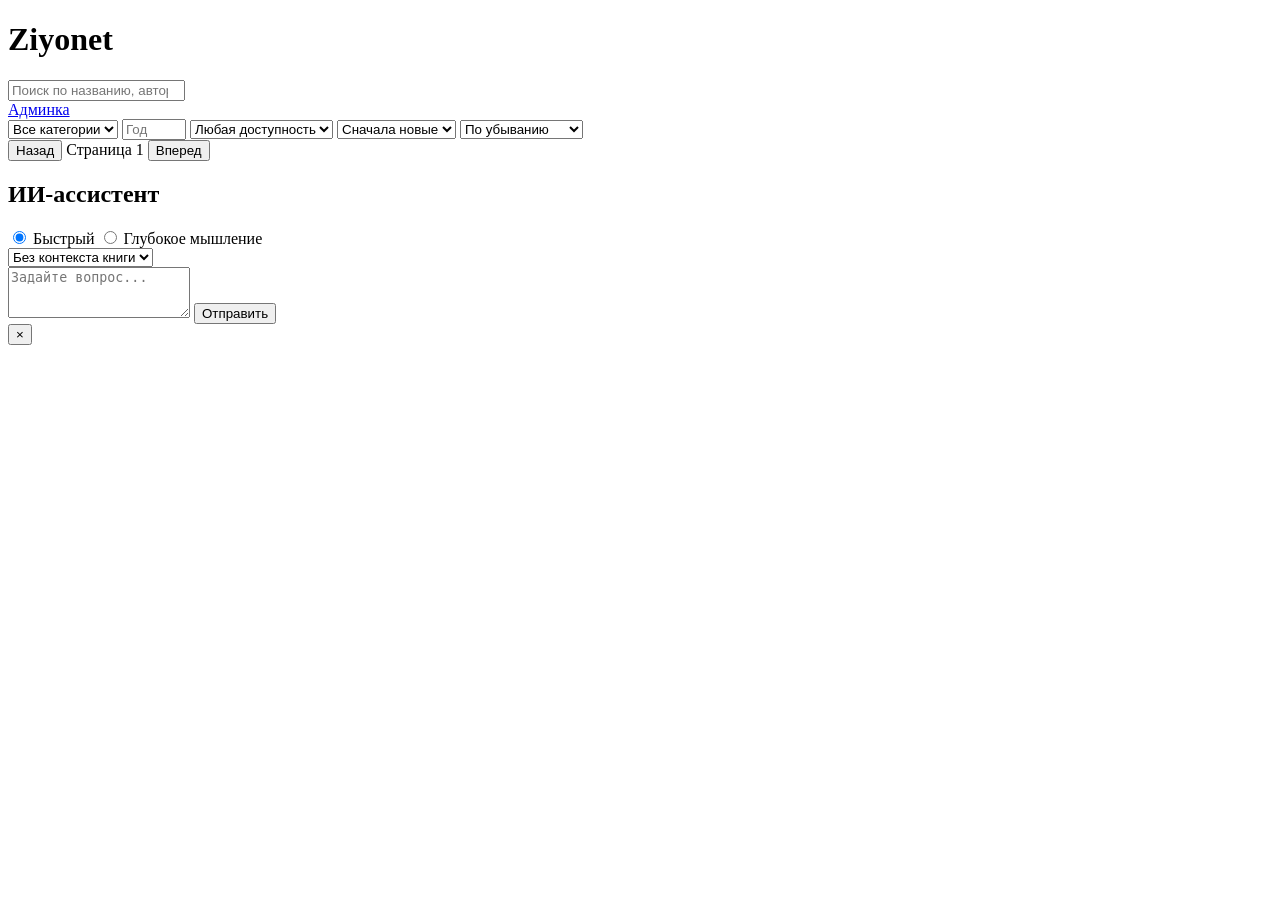
==== frontend/index.html @ 66773336 "feat: implement ziyonet MVP backend and frontend foundation Agent-Logs-Url: https://github.com/HxOpS" ====
<!doctype html>
<html lang="ru">
  <head>
    <meta charset="UTF-8" />
    <meta name="viewport" content="width=device-width, initial-scale=1.0" />
    <title>Ziyonet — Библиотека</title>
    <link rel="stylesheet" href="/static/css/main.css" />
    <link rel="stylesheet" href="/static/css/components.css" />
    <link rel="stylesheet" href="/static/css/animations.css" />
  </head>
  <body>
    <header class="header sticky">
      <div class="container row between center">
        <h1>Ziyonet</h1>
        <div class="search-wrap">
          <input id="searchInput" type="search" placeholder="Поиск по названию, автору, ISBN, категории" />
        </div>
        <a class="btn ghost" href="/admin.html">Админка</a>
      </div>
    </header>

    <main class="container grid-main">
      <section class="panel fade-in" id="catalogSection">
        <div class="row gap-sm wrap filters">
          <select id="categoryFilter"><option value="">Все категории</option></select>
          <input id="yearFilter" type="number" min="0" max="3000" placeholder="Год" />
          <select id="availabilityFilter">
            <option value="">Любая доступность</option>
            <option value="true">В наличии</option>
            <option value="false">Нет в наличии</option>
          </select>
          <select id="sortBy">
            <option value="created_at">Сначала новые</option>
            <option value="title">По названию</option>
            <option value="year">По году</option>
          </select>
          <select id="orderBy">
            <option value="desc">По убыванию</option>
            <option value="asc">По возрастанию</option>
          </select>
        </div>
        <div id="booksGrid" class="books-grid"></div>
        <div class="row between center mt-md">
          <button id="prevPage" class="btn ghost">Назад</button>
          <span id="pageInfo">Страница 1</span>
          <button id="nextPage" class="btn ghost">Вперед</button>
        </div>
      </section>

      <section class="panel fade-in">
        <h2>ИИ-ассистент</h2>
        <div class="row gap-sm">
          <label class="mode"><input type="radio" name="mode" value="fast" checked /> Быстрый</label>
          <label class="mode"><input type="radio" name="mode" value="deep" /> Глубокое мышление</label>
        </div>
        <select id="bookContextSelect" class="mt-sm"><option value="">Без контекста книги</option></select>
        <div id="chatMessages" class="chat-box mt-sm"></div>
        <div class="row gap-sm mt-sm">
          <textarea id="chatInput" rows="3" placeholder="Задайте вопрос..." class="grow"></textarea>
          <button id="sendBtn" class="btn primary">Отправить</button>
        </div>
      </section>
    </main>

    <div id="quickModal" class="modal hidden">
      <div class="modal-content">
        <button class="close" id="modalClose">×</button>
        <div id="modalBody"></div>
      </div>
    </div>

    <div id="toast" class="toast hidden"></div>

    <script src="/static/js/utils.js"></script>
    <script src="/static/js/api.js"></script>
    <script src="/static/js/catalog.js"></script>
    <script src="/static/js/chat.js"></script>
    <script src="/static/js/app.js"></script>
  </body>
</html>
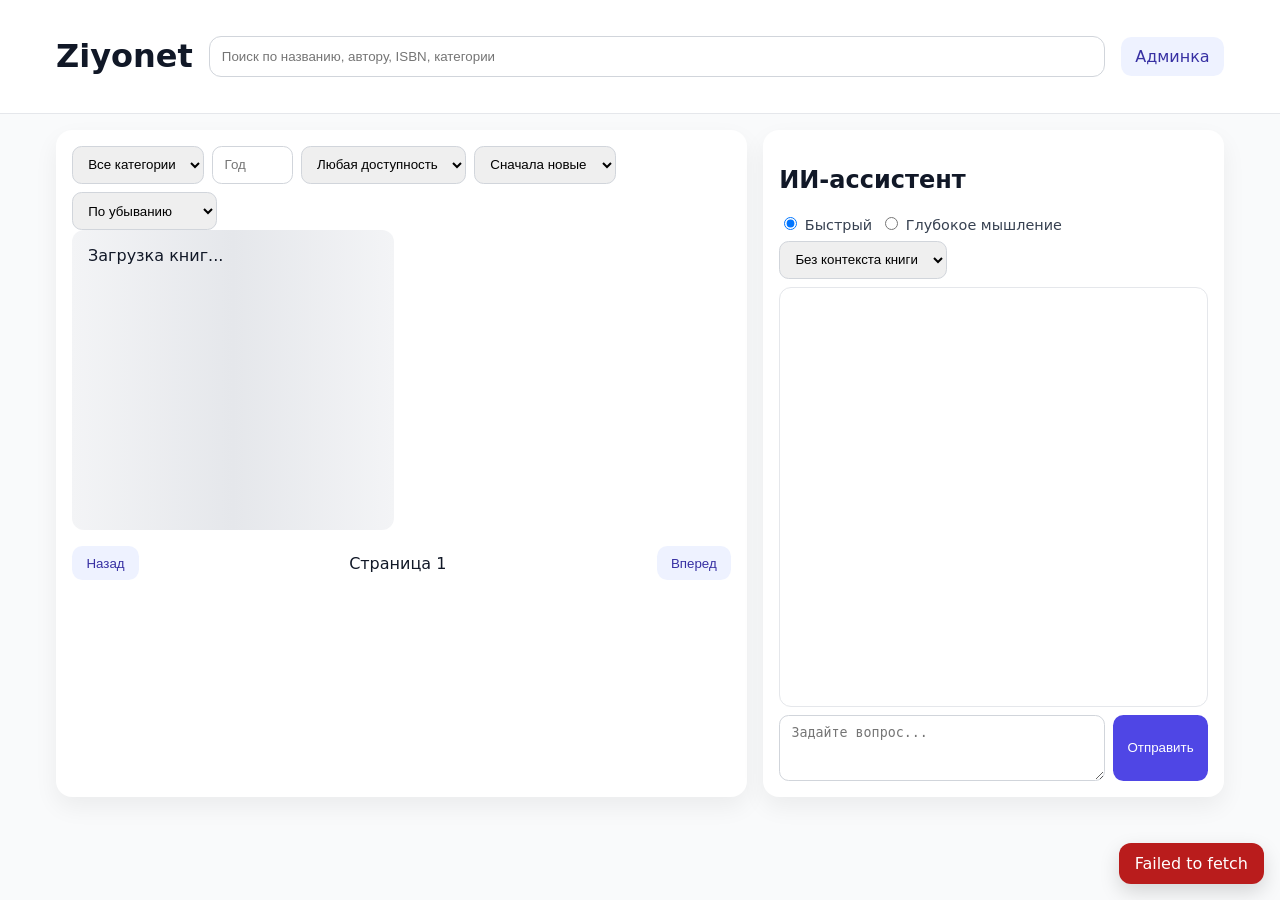
==== commit 4955dc76: "merge: resolve conflicts, accept server updates (security + fixes)" ====
--- a/frontend/index.html
+++ b/frontend/index.html
@@ -4,9 +4,9 @@
     <meta charset="UTF-8" />
     <meta name="viewport" content="width=device-width, initial-scale=1.0" />
     <title>Ziyonet — Библиотека</title>
-    <link rel="stylesheet" href="/static/css/main.css" />
-    <link rel="stylesheet" href="/static/css/components.css" />
-    <link rel="stylesheet" href="/static/css/animations.css" />
+    <link rel="stylesheet" href="css/main.css" />
+    <link rel="stylesheet" href="css/components.css" />
+    <link rel="stylesheet" href="css/animations.css" />
   </head>
   <body>
     <header class="header sticky">
@@ -71,10 +71,10 @@
 
     <div id="toast" class="toast hidden"></div>
 
-    <script src="/static/js/utils.js"></script>
-    <script src="/static/js/api.js"></script>
-    <script src="/static/js/catalog.js"></script>
-    <script src="/static/js/chat.js"></script>
-    <script src="/static/js/app.js"></script>
+    <script src="js/utils.js"></script>
+    <script src="js/api.js"></script>
+    <script src="js/catalog.js"></script>
+    <script src="js/chat.js"></script>
+    <script src="js/app.js"></script>
   </body>
 </html>
--- a/frontend/css/main.css
+++ b/frontend/css/main.css
@@ -0,0 +1,71 @@
+:root {
+  --primary: #4f46e5;
+  --secondary: #10b981;
+  --bg: #f9fafb;
+  --text: #111827;
+  --accent: #f59e0b;
+  --muted: #6b7280;
+  --card: #ffffff;
+}
+
+* { box-sizing: border-box; }
+body {
+  margin: 0;
+  font-family: Inter, system-ui, sans-serif;
+  color: var(--text);
+  background: var(--bg);
+}
+
+.container { max-width: 1200px; margin: 0 auto; padding: 1rem; }
+.row { display: flex; }
+.between { justify-content: space-between; }
+.center { align-items: center; }
+.wrap { flex-wrap: wrap; }
+.grow { flex: 1; }
+.gap-sm { gap: .5rem; }
+.gap-md { gap: 1rem; }
+.mt-sm { margin-top: .5rem; }
+.mt-md { margin-top: 1rem; }
+
+.header { background: white; border-bottom: 1px solid #e5e7eb; }
+.sticky { position: sticky; top: 0; z-index: 10; }
+.search-wrap { flex: 1; margin: 0 1rem; }
+.search-wrap input { width: 100%; padding: .75rem; border-radius: .75rem; border: 1px solid #d1d5db; }
+
+.grid-main { display: grid; grid-template-columns: 3fr 2fr; gap: 1rem; }
+.panel { background: var(--card); border-radius: 1rem; padding: 1rem; box-shadow: 0 10px 24px rgba(0,0,0,.06); }
+
+.books-grid { display: grid; grid-template-columns: repeat(auto-fill, minmax(220px, 1fr)); gap: 1rem; min-height: 300px; }
+.book-card { background: #fff; border: 1px solid #e5e7eb; border-radius: .875rem; overflow: hidden; }
+.book-card img { width: 100%; aspect-ratio: 4/5; object-fit: cover; }
+.book-body { padding: .75rem; }
+.book-body h3 { margin: 0 0 .25rem 0; }
+.book-body .clamp { display: -webkit-box; -webkit-line-clamp: 3; -webkit-box-orient: vertical; overflow: hidden; }
+.muted { color: var(--muted); }
+
+.chat-box { height: 420px; overflow: auto; border: 1px solid #e5e7eb; border-radius: .75rem; padding: .5rem; background: #fff; }
+.chat-msg { padding: .6rem .75rem; border-radius: .75rem; margin-bottom: .5rem; max-width: 95%; }
+.chat-msg.user { margin-left: auto; background: #dbeafe; }
+.chat-msg.assistant { margin-right: auto; background: #ecfdf5; }
+
+.modal { position: fixed; inset: 0; display: grid; place-items: center; background: rgba(17, 24, 39, .35); backdrop-filter: blur(4px); }
+.modal-content { background: white; width: min(700px, 92vw); padding: 1rem; border-radius: 1rem; position: relative; }
+.close { position: absolute; top: .5rem; right: .75rem; border: 0; background: transparent; font-size: 1.6rem; cursor: pointer; }
+.hidden { display: none !important; }
+
+.admin-layout { display: grid; grid-template-columns: 260px 1fr; gap: 1rem; }
+.form-grid { display: grid; gap: .5rem; }
+input, select, textarea { border: 1px solid #d1d5db; border-radius: .6rem; padding: .6rem .7rem; }
+table { width: 100%; border-collapse: collapse; }
+th, td { border-bottom: 1px solid #e5e7eb; padding: .5rem; text-align: left; }
+.table-wrap { overflow: auto; }
+.card-stat { background: #f3f4f6; border-radius: .75rem; padding: .8rem 1rem; min-width: 130px; }
+
+.book-detail-grid { display: grid; grid-template-columns: 240px 1fr; gap: 1rem; }
+.book-detail-grid img { width: 100%; border-radius: .75rem; }
+
+@media (max-width: 920px) {
+  .grid-main { grid-template-columns: 1fr; }
+  .admin-layout { grid-template-columns: 1fr; }
+  .book-detail-grid { grid-template-columns: 1fr; }
+}
--- a/frontend/css/components.css
+++ b/frontend/css/components.css
@@ -0,0 +1,36 @@
+.btn {
+  border: 0;
+  border-radius: .65rem;
+  padding: .6rem .9rem;
+  cursor: pointer;
+  text-decoration: none;
+  display: inline-flex;
+  align-items: center;
+  justify-content: center;
+}
+.btn.primary { background: var(--primary); color: white; }
+.btn.ghost { background: #eef2ff; color: #3730a3; }
+.btn.danger { background: #fee2e2; color: #b91c1c; }
+.btn.full { width: 100%; margin-top: .5rem; }
+.btn:disabled { opacity: .5; cursor: not-allowed; }
+
+.toast {
+  position: fixed;
+  right: 1rem;
+  bottom: 1rem;
+  padding: .7rem 1rem;
+  border-radius: .75rem;
+  color: white;
+  background: #065f46;
+  box-shadow: 0 8px 20px rgba(0,0,0,.15);
+  z-index: 20;
+}
+.toast.err { background: #b91c1c; }
+
+.skeleton {
+  background: linear-gradient(90deg, #f3f4f6, #e5e7eb, #f3f4f6);
+  border-radius: .75rem;
+  padding: 1rem;
+}
+
+.mode { font-size: .9rem; color: #374151; }
--- a/frontend/css/animations.css
+++ b/frontend/css/animations.css
@@ -0,0 +1,9 @@
+.fade-in { animation: fadeIn .3s ease-out; }
+.slide-up { animation: slideUp .3s ease-out; }
+.pulse { animation: pulse 1.2s infinite; }
+.scale-on-hover { transition: transform .3s ease, box-shadow .3s ease; }
+.scale-on-hover:hover { transform: scale(1.02); box-shadow: 0 8px 22px rgba(0,0,0,.12); }
+
+@keyframes fadeIn { from { opacity: 0; } to { opacity: 1; } }
+@keyframes slideUp { from { opacity: 0; transform: translateY(8px); } to { opacity: 1; transform: translateY(0); } }
+@keyframes pulse { 0% { opacity: 1; } 50% { opacity: .6; } 100% { opacity: 1; } }
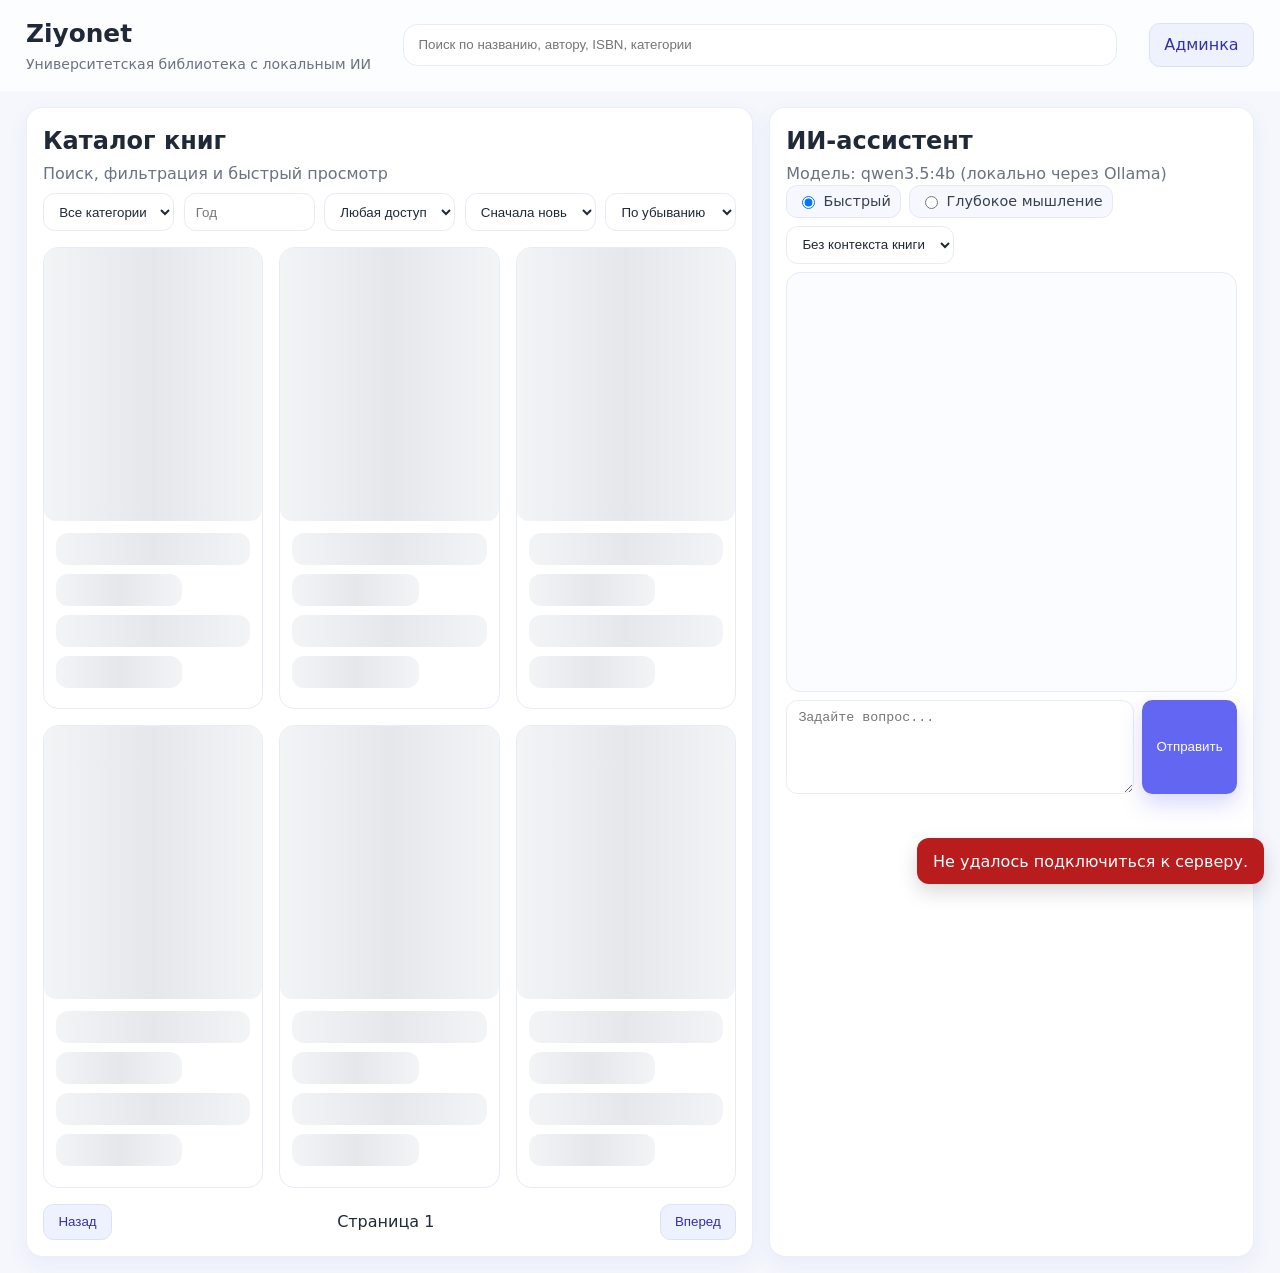
==== commit dc059d77: "feat: modernize MVP frontend and backend API startup Agent-Logs-Url: https://github.com/HxOpSec/ziyo" ====
--- a/frontend/index.html
+++ b/frontend/index.html
@@ -10,36 +10,43 @@
   </head>
   <body>
     <header class="header sticky">
-      <div class="container row between center">
-        <h1>Ziyonet</h1>
+      <div class="container row between center gap-md">
+        <div class="brand-block">
+          <h1>Ziyonet</h1>
+          <p class="muted">Университетская библиотека с локальным ИИ</p>
+        </div>
         <div class="search-wrap">
           <input id="searchInput" type="search" placeholder="Поиск по названию, автору, ISBN, категории" />
         </div>
-        <a class="btn ghost" href="/admin.html">Админка</a>
+        <a class="btn ghost" href="admin.html">Админка</a>
       </div>
     </header>
 
     <main class="container grid-main">
-      <section class="panel fade-in" id="catalogSection">
-        <div class="row gap-sm wrap filters">
-          <select id="categoryFilter"><option value="">Все категории</option></select>
-          <input id="yearFilter" type="number" min="0" max="3000" placeholder="Год" />
-          <select id="availabilityFilter">
+      <section class="panel fade-in" id="catalogSection" aria-label="Каталог книг">
+        <div class="section-head">
+          <h2>Каталог книг</h2>
+          <p class="muted">Поиск, фильтрация и быстрый просмотр</p>
+        </div>
+        <div class="filters-grid mt-sm">
+          <select id="categoryFilter" aria-label="Категория"><option value="">Все категории</option></select>
+          <input id="yearFilter" type="number" min="0" max="3000" placeholder="Год" aria-label="Год" />
+          <select id="availabilityFilter" aria-label="Доступность">
             <option value="">Любая доступность</option>
             <option value="true">В наличии</option>
             <option value="false">Нет в наличии</option>
           </select>
-          <select id="sortBy">
+          <select id="sortBy" aria-label="Сортировка">
             <option value="created_at">Сначала новые</option>
             <option value="title">По названию</option>
             <option value="year">По году</option>
           </select>
-          <select id="orderBy">
+          <select id="orderBy" aria-label="Порядок">
             <option value="desc">По убыванию</option>
             <option value="asc">По возрастанию</option>
           </select>
         </div>
-        <div id="booksGrid" class="books-grid"></div>
+        <div id="booksGrid" class="books-grid mt-md"></div>
         <div class="row between center mt-md">
           <button id="prevPage" class="btn ghost">Назад</button>
           <span id="pageInfo">Страница 1</span>
@@ -47,13 +54,16 @@
         </div>
       </section>
 
-      <section class="panel fade-in">
-        <h2>ИИ-ассистент</h2>
+      <section class="panel fade-in" aria-label="Чат с ИИ-ассистентом">
+        <div class="section-head">
+          <h2>ИИ-ассистент</h2>
+          <p class="muted">Модель: qwen3.5:4b (локально через Ollama)</p>
+        </div>
         <div class="row gap-sm">
           <label class="mode"><input type="radio" name="mode" value="fast" checked /> Быстрый</label>
           <label class="mode"><input type="radio" name="mode" value="deep" /> Глубокое мышление</label>
         </div>
-        <select id="bookContextSelect" class="mt-sm"><option value="">Без контекста книги</option></select>
+        <select id="bookContextSelect" class="mt-sm" aria-label="Контекст книги"><option value="">Без контекста книги</option></select>
         <div id="chatMessages" class="chat-box mt-sm"></div>
         <div class="row gap-sm mt-sm">
           <textarea id="chatInput" rows="3" placeholder="Задайте вопрос..." class="grow"></textarea>
--- a/frontend/css/main.css
+++ b/frontend/css/main.css
@@ -1,22 +1,28 @@
 :root {
-  --primary: #4f46e5;
+  --primary: #6366f1;
+  --primary-2: #8b5cf6;
   --secondary: #10b981;
-  --bg: #f9fafb;
-  --text: #111827;
+  --bg: #f5f7fc;
+  --text: #1f2937;
   --accent: #f59e0b;
   --muted: #6b7280;
   --card: #ffffff;
+  --line: #e7ebf6;
+  --shadow-sm: 0 8px 20px rgba(99, 102, 241, 0.08);
+  --shadow-md: 0 18px 34px rgba(99, 102, 241, 0.12);
+  --radius: 16px;
 }
 
 * { box-sizing: border-box; }
 body {
   margin: 0;
-  font-family: Inter, system-ui, sans-serif;
+  font-family: Inter, "Segoe UI", system-ui, sans-serif;
   color: var(--text);
   background: var(--bg);
+  line-height: 1.45;
 }
 
-.container { max-width: 1200px; margin: 0 auto; padding: 1rem; }
+.container { max-width: 1260px; margin: 0 auto; padding: 1rem; }
 .row { display: flex; }
 .between { justify-content: space-between; }
 .center { align-items: center; }
@@ -27,26 +33,75 @@
 .mt-sm { margin-top: .5rem; }
 .mt-md { margin-top: 1rem; }
 
-.header { background: white; border-bottom: 1px solid #e5e7eb; }
+.header {
+  background: rgba(255, 255, 255, 0.68);
+  border-bottom: 1px solid rgba(255, 255, 255, 0.7);
+  backdrop-filter: blur(14px);
+}
 .sticky { position: sticky; top: 0; z-index: 10; }
+.brand-block h1 { margin: 0; font-size: 1.55rem; font-weight: 700; }
+.brand-block p { margin: .1rem 0 0 0; font-size: .88rem; }
 .search-wrap { flex: 1; margin: 0 1rem; }
-.search-wrap input { width: 100%; padding: .75rem; border-radius: .75rem; border: 1px solid #d1d5db; }
+.search-wrap input {
+  width: 100%;
+  padding: .8rem .9rem;
+  border-radius: .9rem;
+  border: 1px solid var(--line);
+  background: rgba(255, 255, 255, 0.94);
+}
+.search-wrap input:focus { outline: 2px solid rgba(99, 102, 241, 0.25); border-color: #cfd4ff; }
 
 .grid-main { display: grid; grid-template-columns: 3fr 2fr; gap: 1rem; }
-.panel { background: var(--card); border-radius: 1rem; padding: 1rem; box-shadow: 0 10px 24px rgba(0,0,0,.06); }
+.panel {
+  background: var(--card);
+  border-radius: var(--radius);
+  padding: 1rem;
+  border: 1px solid rgba(231, 235, 246, 0.85);
+  box-shadow: var(--shadow-sm);
+}
+.section-head h2 { margin: 0; }
+.section-head p { margin: .2rem 0 0; }
 
 .books-grid { display: grid; grid-template-columns: repeat(auto-fill, minmax(220px, 1fr)); gap: 1rem; min-height: 300px; }
-.book-card { background: #fff; border: 1px solid #e5e7eb; border-radius: .875rem; overflow: hidden; }
+.book-card {
+  background: #fff;
+  border: 1px solid var(--line);
+  border-radius: .95rem;
+  overflow: hidden;
+  transition: transform .22s ease, box-shadow .22s ease;
+}
+.book-card:hover { transform: translateY(-4px); box-shadow: var(--shadow-md); }
 .book-card img { width: 100%; aspect-ratio: 4/5; object-fit: cover; }
 .book-body { padding: .75rem; }
 .book-body h3 { margin: 0 0 .25rem 0; }
 .book-body .clamp { display: -webkit-box; -webkit-line-clamp: 3; -webkit-box-orient: vertical; overflow: hidden; }
 .muted { color: var(--muted); }
+.empty-state {
+  grid-column: 1 / -1;
+  padding: 1.2rem;
+  border-radius: .9rem;
+  background: #f9fafc;
+  border: 1px dashed #d8def0;
+  color: #6b7280;
+}
 
-.chat-box { height: 420px; overflow: auto; border: 1px solid #e5e7eb; border-radius: .75rem; padding: .5rem; background: #fff; }
+.chat-box {
+  height: 420px;
+  overflow: auto;
+  border: 1px solid var(--line);
+  border-radius: .9rem;
+  padding: .7rem;
+  background: #fbfcff;
+}
 .chat-msg { padding: .6rem .75rem; border-radius: .75rem; margin-bottom: .5rem; max-width: 95%; }
-.chat-msg.user { margin-left: auto; background: #dbeafe; }
-.chat-msg.assistant { margin-right: auto; background: #ecfdf5; }
+.chat-msg.user {
+  margin-left: auto;
+  background: linear-gradient(135deg, #dbeafe, #e9d5ff);
+}
+.chat-msg.assistant {
+  margin-right: auto;
+  background: linear-gradient(135deg, #ecfdf5, #e0e7ff);
+}
 
 .modal { position: fixed; inset: 0; display: grid; place-items: center; background: rgba(17, 24, 39, .35); backdrop-filter: blur(4px); }
 .modal-content { background: white; width: min(700px, 92vw); padding: 1rem; border-radius: 1rem; position: relative; }
@@ -55,7 +110,6 @@
 
 .admin-layout { display: grid; grid-template-columns: 260px 1fr; gap: 1rem; }
 .form-grid { display: grid; gap: .5rem; }
-input, select, textarea { border: 1px solid #d1d5db; border-radius: .6rem; padding: .6rem .7rem; }
 table { width: 100%; border-collapse: collapse; }
 th, td { border-bottom: 1px solid #e5e7eb; padding: .5rem; text-align: left; }
 .table-wrap { overflow: auto; }
@@ -64,8 +118,70 @@
 .book-detail-grid { display: grid; grid-template-columns: 240px 1fr; gap: 1rem; }
 .book-detail-grid img { width: 100%; border-radius: .75rem; }
 
+.filters-grid {
+  display: grid;
+  gap: .6rem;
+  grid-template-columns: repeat(5, minmax(120px, 1fr));
+}
+
+input, select, textarea {
+  border: 1px solid var(--line);
+  border-radius: .72rem;
+  padding: .6rem .7rem;
+  color: var(--text);
+  background: #fff;
+}
+textarea { resize: vertical; min-height: 94px; }
+input:focus, select:focus, textarea:focus {
+  outline: 2px solid rgba(99, 102, 241, 0.24);
+  border-color: #cfd4ff;
+}
+
+.btn {
+  border: 0;
+  border-radius: .72rem;
+  padding: .6rem .9rem;
+  cursor: pointer;
+  transition: transform .18s ease, box-shadow .2s ease, opacity .2s ease;
+}
+.btn:active { transform: translateY(1px) scale(.99); }
+.btn.primary {
+  color: #fff;
+  background: linear-gradient(135deg, var(--primary), var(--primary-2));
+  box-shadow: 0 10px 22px rgba(99, 102, 241, 0.25);
+}
+.btn.primary:hover { box-shadow: 0 14px 28px rgba(99, 102, 241, 0.3); }
+.btn.ghost {
+  color: #4b5563;
+  background: #f8f9ff;
+  border: 1px solid #dce1f5;
+}
+
+.mode {
+  display: inline-flex;
+  align-items: center;
+  gap: .35rem;
+  padding: .3rem .6rem;
+  border-radius: .7rem;
+  background: #f7f8ff;
+  border: 1px solid #e3e7fb;
+}
+
+.skeleton {
+  background: linear-gradient(90deg, #eef2ff 25%, #f8faff 50%, #eef2ff 75%);
+  background-size: 220% 100%;
+  border-radius: .6rem;
+}
+.skeleton-card { border-radius: .95rem; overflow: hidden; }
+.skeleton-cover { width: 100%; aspect-ratio: 4/5; }
+.skeleton-line { height: 12px; margin-bottom: .55rem; }
+.skeleton-line.short { width: 65%; }
+
 @media (max-width: 920px) {
   .grid-main { grid-template-columns: 1fr; }
   .admin-layout { grid-template-columns: 1fr; }
   .book-detail-grid { grid-template-columns: 1fr; }
+  .filters-grid { grid-template-columns: 1fr; }
+  .header .container { flex-wrap: wrap; }
+  .search-wrap { width: 100%; margin: .5rem 0 0; }
 }
